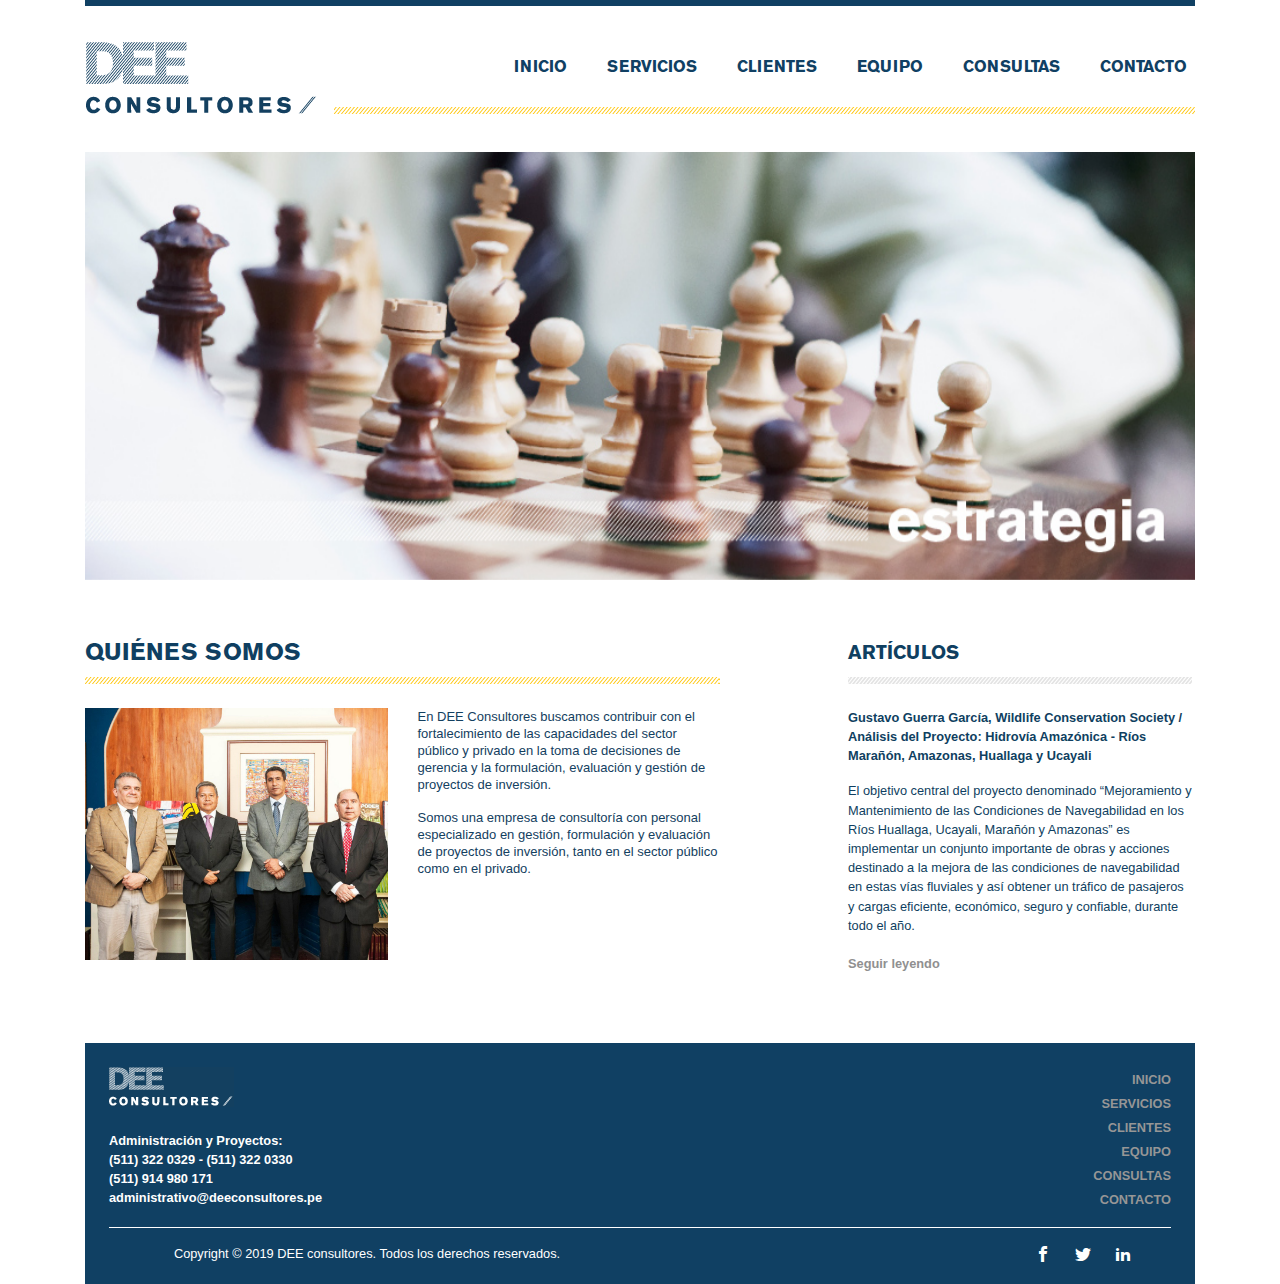
==== index.html @ c91a3153 "Avance 30/11/19" ====
<!DOCTYPE html>
<html lang="en">
<head>
    <meta charset="UTF-8">
    <title>DEE Consultores</title>
    <meta name="viewport" content="width=device-width, initial-scale=1.0">
    <meta name="Description" content="DEE Consultores">
    <meta name="Author" content="Mitchell Rodríguez | @mishrole (mitrodle@gmail.com)">
    <meta name="Copyright" content="Consultores para Decisiones Estratégicas S.A.C.">
    <meta http-equiv="X-UA-Compatible" content="ie=edge">
    <meta http-equiv="cache-contro" content="no-cache">
    <meta http-equiv="expires" content="-1">
    <link rel="stylesheet" href="utilities/bootstrap/css/bootstrap.css">
    <link rel="stylesheet" href="utilities/icomoon/icomoon-style.css">
    <link rel="stylesheet" href="resources/css/style.css">
</head>
<body>

    <div class="container">
        <nav class="navbar navbar-expand-lg navbar-light bg-white">
            <a href="index.html" class="navbar-brand">
                <img src="resources/imagenes/logo-dee.gif" alt="">
            </a>
            <button class="navbar-toggler" type="button" data-toggle="collapse" data-target="#mobileNav" aria-controls="mobileNav" aria-expanded="false" aria-label="Toggle navigation">
                <span class="navbar-toggler-icon"></span>
            </button>

            <div class="navbar-collapse collapse nav-dee" id="mobileNav">
                <ul class="navbar-nav ul-nav-dee">
                    <li class="nav-item"><a href="index.html" class="nav-link">INICIO</a></li>
                    <li class="nav-item"><a href="servicios.html" class="nav-link">SERVICIOS</a></li>
                    <li class="nav-item"><a href="clientes.html" class="nav-link">CLIENTES</a></li>
                    <li class="nav-item"><a href="equipo.html" class="nav-link">EQUIPO</a></li>
                    <li class="nav-item"><a href="consultas.html" class="nav-link">CONSULTAS</a></li>
                    <li class="nav-item"><a href="contacto.html" class="nav-link">CONTACTO</a></li>
                </ul>
            </div>
        </nav>

        <div id="container-carousel" class="carousel slide" data-ride="carousel" data-interval="3800">
            <div class="carousel-inner">
                <div class="carousel-item active">
                    <img class="d-block w-100" src="resources/imagenes/home1.jpg" alt="DEE Consultores - Estrategia">
                </div>
                <div class="carousel-item">
                    <img class="d-block w-100" src="resources/imagenes/home2.jpg" alt="DEE Consultores - Conocimiento">
                </div>
                <div class="carousel-item">
                    <img class="d-block w-100" src="resources/imagenes/home3.jpg" alt="DEE Consultores - Precisión">
                </div>
            </div>
        </div>

        <div class="home-content">
            <div class="row">
                <div class="col-md-7 d-none d-lg-block">
                    <h2 class="azul">QUIÉNES SOMOS</h2>
                    <div class="row home-content-container">
                        <div class="col-lg-6">
                            <img src="resources/imagenes/grupo.jpg" alt="" width="100%">
                        </div>
                        <div class="col-lg-6">
                            <p class="home-text">En DEE Consultores buscamos contribuir con el fortalecimiento de las capacidades del sector público y privado en la toma de decisiones de gerencia y la formulación, evaluación y gestión de proyectos de inversión.</p>
                            <p class="home-text">Somos una empresa de consultoría con personal especializado en gestión, formulación y evaluación de proyectos de inversión, tanto en el sector público como en el privado.</p>
                        </div>
                    </div>
    
                </div>
                <div class="col-sm-12 col-lg-4 article-container offset-lg-1">
                    <h3>ARTÍCULOS</h3>
                    <div class="row home-content-container">
                        <div class="col-sm-12">
                            <div class="article-title">
                                <p class="article-text-title">Gustavo Guerra García, Wildlife Conservation Society / Análisis del Proyecto: Hidrovía Amazónica - Ríos Marañón, Amazonas, Huallaga y Ucayali</p>
                            </div>
                            <div class="article-content">
                                <p class="article-text-abstract">El objetivo central del proyecto denominado “Mejoramiento y Mantenimiento de las Condiciones de Navegabilidad en los Ríos Huallaga, Ucayali, Marañón y Amazonas” es implementar un conjunto importante de obras y acciones destinado a la mejora de las condiciones de navegabilidad en estas vías fluviales y así obtener un tráfico de pasajeros y cargas eficiente, económico, seguro y confiable, durante todo el año.</p>
                                <a href="/" class="article-link">Seguir leyendo</a>
                            </div>
                        </div>
                    </div>
                </div>     
            </div>
        </div>
    
    </div>

    <div class="footer">
        <div class="container">
            <div class="footer-container">
                <div class="row">
                    <div class="col-7 d-none d-sm-block">
                        <img src="resources/imagenes/logo-dee-2.gif" alt="">
                        <br>
                        <br>
                        <p class="footer-text">Administración y Proyectos: <br> (511) 322 0329 - (511) 322 0330 <br> (511) 914 980 171 <br> administrativo@deeconsultores.pe</p>
                    </div>
                    <div class="col-sm-12 d-block d-sm-none">
                            <img src="resources/imagenes/logo-dee-2.gif" alt="">
                            <br>
                            <br>
                            <p class="footer-text">Administración y Proyectos: <br> (511) 322 0329 - (511) 322 0330 <br> (511) 914 980 171 <br> administrativo@deeconsultores.pe</p>
                        </div>
                    <div class="col-4 offset-1 d-none d-md-block">
                        <ul class="footer-list">
                            <li><a href="index.html">INICIO</a></li>
                            <li><a href="servicios.html">SERVICIOS</a></li>
                            <li><a href="clientes.html">CLIENTES</a></li>
                            <li><a href="equipo.html">EQUIPO</a></li>
                            <li><a href="consultas.html">CONSULTAS</a></li>
                            <li><a href="contacto.html">CONTACTO</a></li>
                        </ul>
                    </div>
                    <div class="col-sm-12">
                        <div class="container separator"></div>
                    </div>
                    <div class="col-sm-12 col-lg-6">
                        <p class="copyright"> Copyright © 2019 DEE consultores. Todos los derechos reservados. </p>
                    </div>
                    <div class="col-lg-6 d-none d-lg-block footer-social-container">
                        <ul class="d-none d-lg-block footer-social-list">
                            <li><a href="https://www.facebook.com/deeconsultoresestrategicos" class="icon-facebook"></a></li>
                            <li><a href="https://twitter.com/deeconsultores" class="icon-twitter"></a></li>
                            <li><a href="https://www.linkedin.com/company/deeconsultores" class="icon-linkedin2"></a></li>
                        </ul>
                    </div>
                </div>
            </div>
        </div>
    </div>

    <script src="utilities/jquery/jquery-3.4.1.slim.min.js"></script>
    <script src="utilities/bootstrap/js/bootstrap.min.js"></script>
    <script src="resources/js/main.js"></script>
</body>
</html>
---- utilities/icomoon/icomoon-style.css ----
@font-face {
  font-family: 'icomoon';
  src:  url('fonts/icomoon.eot?kik0g');
  src:  url('fonts/icomoon.eot?kik0g#iefix') format('embedded-opentype'),
    url('fonts/icomoon.ttf?kik0g') format('truetype'),
    url('fonts/icomoon.woff?kik0g') format('woff'),
    url('fonts/icomoon.svg?kik0g#icomoon') format('svg');
  font-weight: normal;
  font-style: normal;
  font-display: block;
}

[class^="icon-"], [class*=" icon-"] {
  /* use !important to prevent issues with browser extensions that change fonts */
  font-family: 'icomoon' !important;
  speak: none;
  font-style: normal;
  font-weight: normal;
  font-variant: normal;
  text-transform: none;
  line-height: 1;

  /* Better Font Rendering =========== */
  -webkit-font-smoothing: antialiased;
  -moz-osx-font-smoothing: grayscale;
}

.icon-facebook:before {
  content: "\ea90";
}
.icon-twitter:before {
  content: "\ea96";
}
.icon-linkedin2:before {
  content: "\eaca";
}
---- resources/css/style.css ----
/*body {
    background: url(../imagenes//fondo.gif) repeat;
}*/

.btn-primary {
    background-color: #134060 !important;
    border: 1px solid #1779A4;
}

.container {
    background: #FFFFFF;
}

/*  HEADER */

.navbar {
    border-top: 6px solid #104063;
    padding: 31px 0 33px 0;
}

.nav-dee {
    background: url(../imagenes/franja-amarillo.gif) repeat-x bottom left;
}

.ul-nav-dee {
    padding: 11px 0 30px;
    margin-left: auto;
    white-space: nowrap;
}

.navbar-light .navbar-nav .nav-link {
    font-family: 'titulo-bold';
    color: #104063;
    line-height: 25px;
}

/*  CONTENT */

h2 {
    font-family: 'titulo-bold';
    line-height: 36px;
    padding-bottom: 3rem;
    font-size: 1.5rem;
    background: url(../imagenes/franja-amarillo.gif) repeat-x bottom left;
    height: 1rem;
}

h2.azul {
    color: #0F3F61;
}

h2.amarillo {
    color: #FFC800;
}

h3 {
    font-family: 'titulo-bold';
    color: #0F3F61;
    line-height: 36px;
    padding-bottom: 3rem;
    font-size: 1.2rem;
    background: url(../imagenes/franja-gris-2.jpg) repeat-x bottom left;
    height: 1rem;
}

/*  HOME */

.home-content,
.services-content,
.customers-content,
.team-content,
.contact-content {
    margin-top: 3.5rem;
}

.home-content-container,
.services-content-container,
.customers-content-container,
.team-content-container,
.contact-content-container {
    margin-top: 1.5rem;
}

.home-text {
    font-size: 13px;
    line-height: 17px;
    color: #134060;
}

.article-container,
.customer-container {
    padding: 0px 18px 12px;
}

.article-text-title, .article-text-abstract {
    font-size: 0.8rem;
    color: #0F3F61;
}

.article-text-title {
    font-weight: bold;
}

.article-link {
    font-weight: bold;
    color: #909090;
    font-size: 0.8rem;
}

.article-link:hover {
    color: #0F3F61;
}

/*  SERVICES */

.table-services {
    margin-top: 1.5rem;
}

/*  CLIENTES */

.customers-text {
    padding-bottom: 1.5rem;
    border-bottom: 1px solid #cccccc;
}

/*  FOOTER  */

.footer-container {
    background: #104063;
    padding: 1.5rem 1.5rem 0 1.5rem;
}

.footer {
    margin-top: 3.5rem;
}

.footer-text {
    color: #FFFFFF;
    font-size: 0.8rem;
    font-weight: bold;
}

.footer-list {
    list-style: none;
    text-align: right;
}

.footer-list li a {
    color: #969696;
    font-weight: bold;
    font-size: 0.8rem;
}

.footer-list li a:hover {
    color: #FFFFFF;
    text-decoration: none;
}

.footer-social-container {
    display: flex !important;
    flex-basis: auto;
    flex-grow: 1;
    align-items: center;
}

ul.footer-social-list {
    flex-direction: row !important;
    list-style: none;
    margin-left: auto;
    white-space: nowrap;
    padding-right: 1rem;
}

.footer-social-list li {
    float: left;
    padding-right: 1.5rem;
}

.footer-social-list li a {
    color: #FFFFFF;
}

.footer-social-list li a:hover {
    color: #FFC800;
    text-decoration: none;
}

.separator {
    border-top: 1px solid #FFFFFF;
    margin-bottom: 1rem;
}

.copyright {
    color: #FFFFFF;
    font-size: 0.8rem;
    text-align: center;
}

/*  QUERIES */

@media (min-width: 320px) {
    .navbar-nav {
        text-align: right;
    }

    .nav-link {
        font-size: 13px;
    }

    .navbar-brand img {
        width: 10rem;
    }
    h2 {
        font-size: 1.2rem;
    }
}

@media (min-width: 992px) {
    .nav-dee {
        height: 71px;
    }

    .nav-link {
        font-size: 15px;
    }

    .nav-link:hover {
        color: #FFC800 !important;
        background: url("../imagenes/bullet-nav.gif") no-repeat right;
        padding-right: 20px !important;
    }

    .navbar-brand img {
        width: 100%;
    }

    h2 {
        font-size: 1.4rem;
    }
}

@media (min-width: 1200px) {
    li.nav-item {
        margin-left: 1.5rem !important;
    }

    .nav-link {
        font-size: 16px;
    }

    h2 {
        font-size: 1.5rem;
    }
}

@font-face {
    font-family: 'helvetica-bold';
    src: url('../../utilities/fonts/Helvetica-Bold.ttf') format('truetype');
    src: url('fonts/Helvetica-Bold.otf') format('opentype');
    font-weight: normal;
    font-style: normal;
   }
   @font-face {
    font-family: 'titulo-roman';
    src: url('../../utilities/fonts/Akzidenz-Grotesk-Roman.ttf') format('truetype');
    font-weight: normal;
    font-style: normal;
   }
   @font-face {
    font-family: 'titulo-bold';
    src: url('../../utilities/fonts/Berthold-Akzidenz-Grotesk-BE-Bold.ttf') format('truetype');
    src: url('../../utilities/fonts/AkzidenzGroteskBE-Bold.otf') format('opentype');
    font-style: normal;
   }
   @font-face {
    font-family: 'texto-light';
    src: url('../../utilities/fonts/Berthold-Akzidenz-Grotesk-BE-Light.ttf') format('truetype');
    font-style: normal;
   }
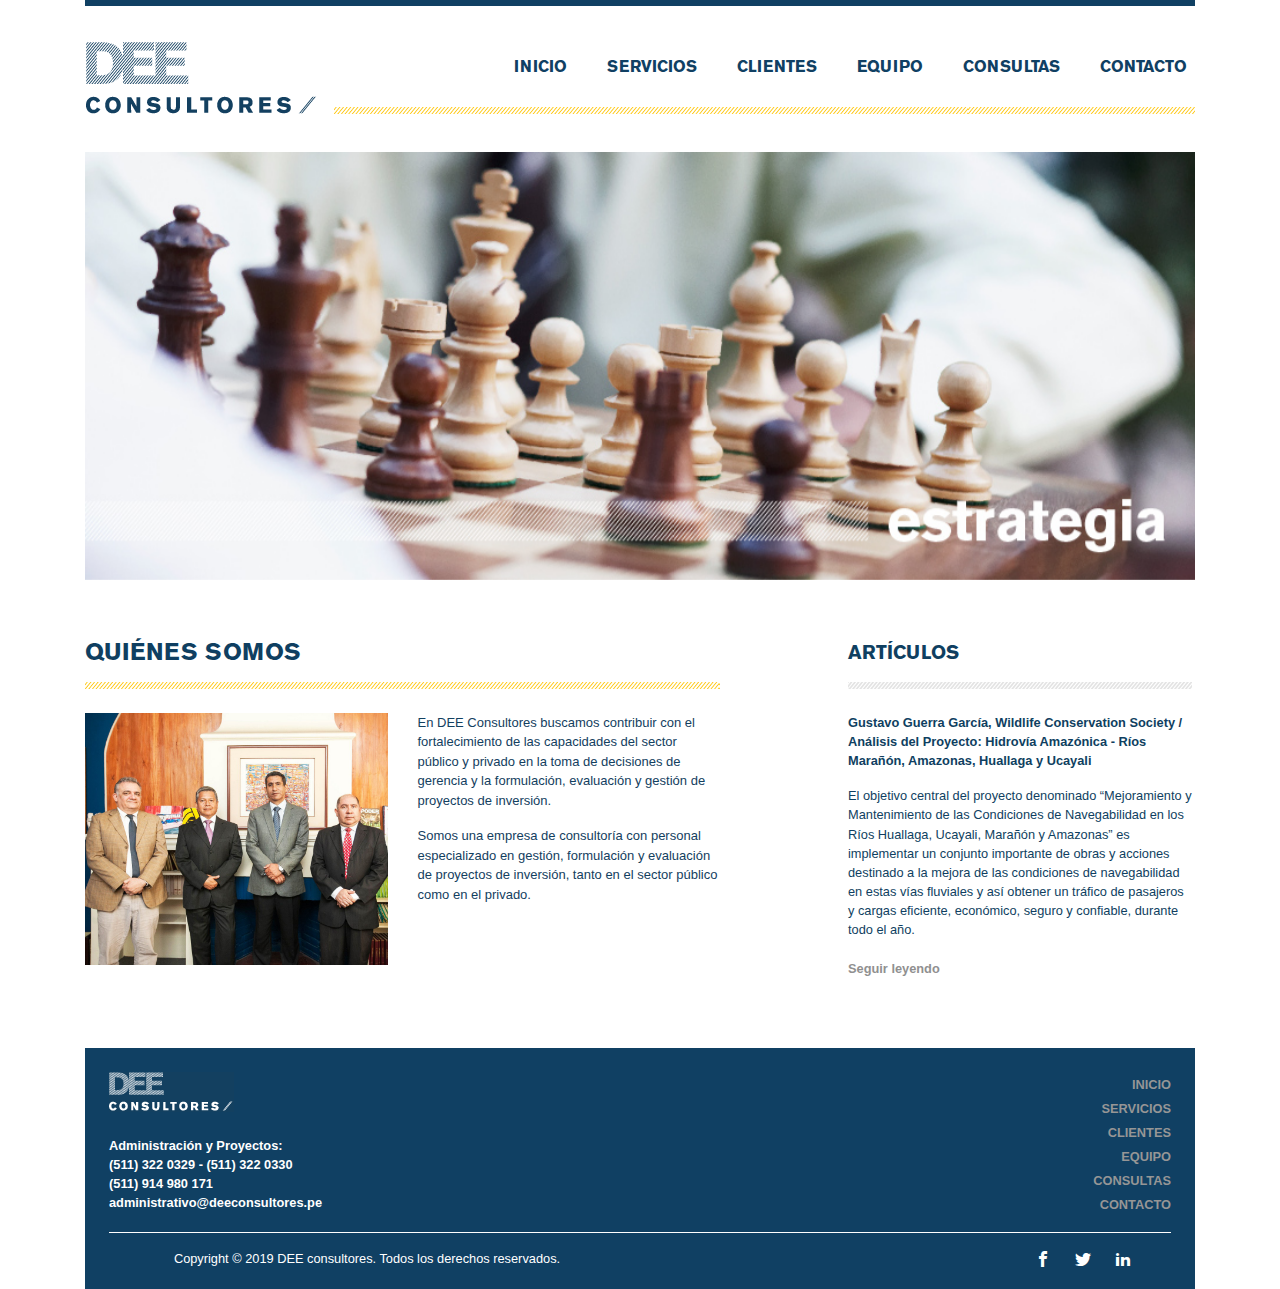
==== commit 3e089a50: "Implementación de Equipo - Desktop" ====
--- a/index.html
+++ b/index.html
@@ -67,7 +67,7 @@
     
                 </div>
                 <div class="col-sm-12 col-lg-4 article-container offset-lg-1">
-                    <h3>ARTÍCULOS</h3>
+                    <h3 class="franja-gris">ARTÍCULOS</h3>
                     <div class="row home-content-container">
                         <div class="col-sm-12">
                             <div class="article-title">
--- a/utilities/icomoon/icomoon-style.css
+++ b/utilities/icomoon/icomoon-style.css
@@ -1,10 +1,10 @@
 @font-face {
   font-family: 'icomoon';
-  src:  url('fonts/icomoon.eot?kik0g');
-  src:  url('fonts/icomoon.eot?kik0g#iefix') format('embedded-opentype'),
-    url('fonts/icomoon.ttf?kik0g') format('truetype'),
-    url('fonts/icomoon.woff?kik0g') format('woff'),
-    url('fonts/icomoon.svg?kik0g#icomoon') format('svg');
+  src:  url('fonts/icomoon.eot?btbv0v');
+  src:  url('fonts/icomoon.eot?btbv0v#iefix') format('embedded-opentype'),
+    url('fonts/icomoon.ttf?btbv0v') format('truetype'),
+    url('fonts/icomoon.woff?btbv0v') format('woff'),
+    url('fonts/icomoon.svg?btbv0v#icomoon') format('svg');
   font-weight: normal;
   font-style: normal;
   font-display: block;
@@ -25,6 +25,15 @@
   -moz-osx-font-smoothing: grayscale;
 }
 
+.icon-plus:before {
+  content: "\ea0a";
+}
+.icon-minus:before {
+  content: "\ea0b";
+}
+.icon-cross:before {
+  content: "\ea0f";
+}
 .icon-facebook:before {
   content: "\ea90";
 }
--- a/resources/css/style.css
+++ b/resources/css/style.css
@@ -9,6 +9,19 @@
 
 .container {
     background: #FFFFFF;
+}
+
+.bg-dee {
+    background-color: #134060 !important;
+    margin-bottom: 1rem;
+}
+
+.wrapper-desktop-text {
+    padding: 0.6rem;
+}
+
+.text-underline {
+    text-decoration: underline;
 }
 
 /*  HEADER */
@@ -39,7 +52,7 @@
 h2 {
     font-family: 'titulo-bold';
     line-height: 36px;
-    padding-bottom: 3rem;
+    padding-bottom: 3.3rem;
     font-size: 1.5rem;
     background: url(../imagenes/franja-amarillo.gif) repeat-x bottom left;
     height: 1rem;
@@ -53,13 +66,29 @@
     color: #FFC800;
 }
 
+.franja-amarillo {
+    background: url(../imagenes/franja-amarillo.gif) repeat-x bottom left;
+}
+
+.franja-gris {
+    background: url(../imagenes/franja-gris-2.jpg) repeat-x bottom left;
+}
+
+.franja-gris-up {
+    background: url(../imagenes/franja-gris-2.jpg) repeat-x top left;
+}
+
 h3 {
     font-family: 'titulo-bold';
     color: #0F3F61;
     line-height: 36px;
-    padding-bottom: 3rem;
+    padding-bottom: 3.3rem;
     font-size: 1.2rem;
-    background: url(../imagenes/franja-gris-2.jpg) repeat-x bottom left;
+    height: 1rem;
+}
+
+h4 {
+    padding-bottom: 1rem;
     height: 1rem;
 }
 
@@ -83,7 +112,7 @@
 
 .home-text {
     font-size: 13px;
-    line-height: 17px;
+    /*line-height: 17px;*/
     color: #134060;
 }
 
@@ -115,13 +144,126 @@
 
 .table-services {
     margin-top: 1.5rem;
+    font-size: 0.8rem;
+    color: #0F3F61;
+}
+
+tbody {
+    background: url(../imagenes/franja-gris-2.jpg) repeat-x top left;
+}
+
+.table th, .table td {
+    vertical-align: middle;
+}
+
+.table tbody {
+    background-color: #E3E3E3;
+}
+
+.table thead {
+    background-color: #C9C9C9;
+    text-align: center;
+}
+
+.table-bordered th, .table-bordered td {
+    border-top: 1.5px solid #FFFFFF;
+    border-bottom: 1.5px solid #FFFFFF;
+}
+
+.table-bordered thead th {
+    border: 1px solid #C9C9C9;
+    /*border-right: 1px solid #C9C9C9;
+    border: none;*/
+}
+
+.services-list {
+    list-style: none;
+    padding-left: 0;
+    margin-top: 1.8rem;
+}
+
+.services-text, .services-list a {
+    font-size: 0.8rem;
+    color: #134060;
+}
+
+.services-text {
+    padding: 0.375rem 0;
+}
+
+.services-list a  {
+    font-weight: bold;
+    text-align: left;
+    padding: 0.25rem 0;
+}
+
+.btn-link {
+    color: #0F3F61;
+    text-decoration: none;
+}
+
+.btn-link:hover, .btn-link:focus {
+    text-decoration: none;
+}
+
+.btn-link-services {
+    text-align: left;
 }
 
 /*  CLIENTES */
 
 .customers-text {
     padding-bottom: 1.5rem;
-    border-bottom: 1px solid #cccccc;
+    /*border-bottom: 1px solid #cccccc;*/
+    border-bottom: 1px solid #FFC800;
+}
+
+/*  EQUIPO */
+
+.team-side-text {
+    padding-bottom: 1.5rem;
+    /*border-bottom: 1px solid #cccccc;*/
+    border-bottom: 1px solid #FFC800;
+}
+
+.team-list {
+    list-style: none;
+    padding-left: 0;
+    margin-top: 1.8rem;
+    padding-bottom: 1.5rem;
+}
+
+.team-list a  {
+    font-weight: bold;
+    text-align: left;
+    padding: 0.25rem 0;
+}
+
+.team-text {
+    padding: 0.375rem 0;
+}
+
+.team-text, .team-list a {
+    font-size: 0.8rem;
+    color: #134060;
+}
+
+.wrapper-team-image {
+    padding-top: 4.2rem;
+}
+
+.wrapper-desktop-team {
+    padding-top: 0;
+    background-color: #ebebeb;
+}
+
+.team-mail {
+    font-size: 0.8rem;
+    color: #134060;
+}
+
+.wrapper-desktop-team p.wrapper-desktop-text {
+    padding-left: 1rem;
 }
 
 /*  FOOTER  */
@@ -253,6 +395,8 @@
         font-size: 1.5rem;
     }
 }
+
+/*  FONT FACE */
 
 @font-face {
     font-family: 'helvetica-bold';
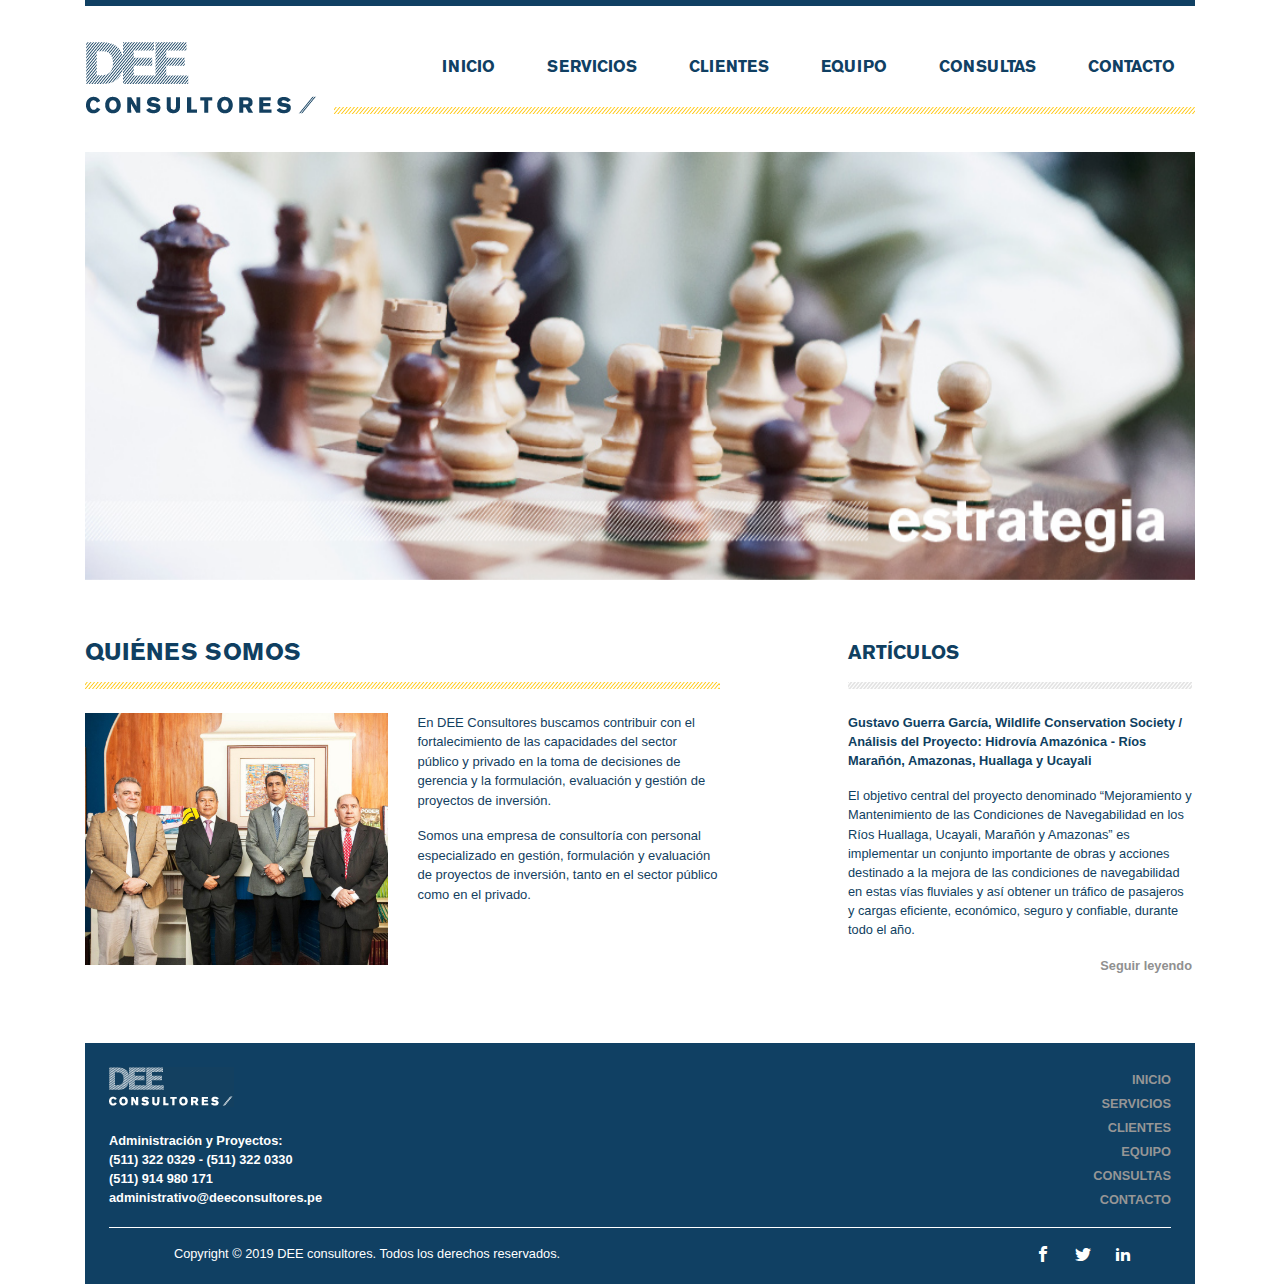
==== commit de0cb11c: "Implementación de mapa - Contacto" ====
--- a/index.html
+++ b/index.html
@@ -31,7 +31,7 @@
                     <li class="nav-item"><a href="servicios.html" class="nav-link">SERVICIOS</a></li>
                     <li class="nav-item"><a href="clientes.html" class="nav-link">CLIENTES</a></li>
                     <li class="nav-item"><a href="equipo.html" class="nav-link">EQUIPO</a></li>
-                    <li class="nav-item"><a href="consultas.html" class="nav-link">CONSULTAS</a></li>
+                    <li class="nav-item d-none d-lg-block"><a href="consultas.html" class="nav-link">CONSULTAS</a></li>
                     <li class="nav-item"><a href="contacto.html" class="nav-link">CONTACTO</a></li>
                 </ul>
             </div>
@@ -75,7 +75,7 @@
                             </div>
                             <div class="article-content">
                                 <p class="article-text-abstract">El objetivo central del proyecto denominado “Mejoramiento y Mantenimiento de las Condiciones de Navegabilidad en los Ríos Huallaga, Ucayali, Marañón y Amazonas” es implementar un conjunto importante de obras y acciones destinado a la mejora de las condiciones de navegabilidad en estas vías fluviales y así obtener un tráfico de pasajeros y cargas eficiente, económico, seguro y confiable, durante todo el año.</p>
-                                <a href="/" class="article-link">Seguir leyendo</a>
+                                <a href="articulos.html" class="article-link">Seguir leyendo</a>
                             </div>
                         </div>
                     </div>
@@ -93,13 +93,13 @@
                         <img src="resources/imagenes/logo-dee-2.gif" alt="">
                         <br>
                         <br>
-                        <p class="footer-text">Administración y Proyectos: <br> (511) 322 0329 - (511) 322 0330 <br> (511) 914 980 171 <br> administrativo@deeconsultores.pe</p>
+                        <p class="footer-text">Administración y Proyectos: <br> (511) 322 0329 - (511) 322 0330 <br> (511) 914 980 171 <br> <a class="contact-mail" href="mailto:administrativo@deeconsultores.pe">administrativo@deeconsultores.pe</a></p>
                     </div>
                     <div class="col-sm-12 d-block d-sm-none">
                             <img src="resources/imagenes/logo-dee-2.gif" alt="">
                             <br>
                             <br>
-                            <p class="footer-text">Administración y Proyectos: <br> (511) 322 0329 - (511) 322 0330 <br> (511) 914 980 171 <br> administrativo@deeconsultores.pe</p>
+                            <p class="footer-text">Administración y Proyectos: <br> (511) 322 0329 - (511) 322 0330 <br> (511) 914 980 171 <br> <a class="contact-mail" href="mailto:administrativo@deeconsultores.pe">administrativo@deeconsultores.pe</a></p>
                         </div>
                     <div class="col-4 offset-1 d-none d-md-block">
                         <ul class="footer-list">
@@ -107,7 +107,7 @@
                             <li><a href="servicios.html">SERVICIOS</a></li>
                             <li><a href="clientes.html">CLIENTES</a></li>
                             <li><a href="equipo.html">EQUIPO</a></li>
-                            <li><a href="consultas.html">CONSULTAS</a></li>
+                            <li class="d-none d-lg-block"><a href="consultas.html">CONSULTAS</a></li>
                             <li><a href="contacto.html">CONTACTO</a></li>
                         </ul>
                     </div>
--- a/utilities/icomoon/icomoon-style.css
+++ b/utilities/icomoon/icomoon-style.css
@@ -1,10 +1,10 @@
 @font-face {
   font-family: 'icomoon';
-  src:  url('fonts/icomoon.eot?btbv0v');
-  src:  url('fonts/icomoon.eot?btbv0v#iefix') format('embedded-opentype'),
-    url('fonts/icomoon.ttf?btbv0v') format('truetype'),
-    url('fonts/icomoon.woff?btbv0v') format('woff'),
-    url('fonts/icomoon.svg?btbv0v#icomoon') format('svg');
+  src:  url('fonts/icomoon.eot?izj19e');
+  src:  url('fonts/icomoon.eot?izj19e#iefix') format('embedded-opentype'),
+    url('fonts/icomoon.ttf?izj19e') format('truetype'),
+    url('fonts/icomoon.woff?izj19e') format('woff'),
+    url('fonts/icomoon.svg?izj19e#icomoon') format('svg');
   font-weight: normal;
   font-style: normal;
   font-display: block;
@@ -25,6 +25,9 @@
   -moz-osx-font-smoothing: grayscale;
 }
 
+.icon-map2:before {
+  content: "\e94c";
+}
 .icon-plus:before {
   content: "\ea0a";
 }
--- a/resources/css/style.css
+++ b/resources/css/style.css
@@ -45,6 +45,7 @@
     font-family: 'titulo-bold';
     color: #104063;
     line-height: 25px;
+    padding-right: 20px !important;
 }
 
 /*  CONTENT */
@@ -98,7 +99,8 @@
 .services-content,
 .customers-content,
 .team-content,
-.contact-content {
+.contact-content,
+.articles-content {
     margin-top: 3.5rem;
 }
 
@@ -106,7 +108,8 @@
 .services-content-container,
 .customers-content-container,
 .team-content-container,
-.contact-content-container {
+.contact-content-container,
+.articles-content-container {
     margin-top: 1.5rem;
 }
 
@@ -134,6 +137,7 @@
     font-weight: bold;
     color: #909090;
     font-size: 0.8rem;
+    float: right;
 }
 
 .article-link:hover {
@@ -176,13 +180,14 @@
     border: none;*/
 }
 
-.services-list {
+.services-list,
+.articles-list {
     list-style: none;
     padding-left: 0;
     margin-top: 1.8rem;
 }
 
-.services-text, .services-list a {
+.services-text, .services-list a, .articles-list a {
     font-size: 0.8rem;
     color: #134060;
 }
@@ -191,7 +196,8 @@
     padding: 0.375rem 0;
 }
 
-.services-list a  {
+.services-list a,
+.articles-list a  {
     font-weight: bold;
     text-align: left;
     padding: 0.25rem 0;
@@ -208,6 +214,30 @@
 
 .btn-link-services {
     text-align: left;
+}
+
+/*  ARTÍCULOS */
+
+.articles-list {
+    margin-top: 0 !important;
+    padding: 0.375rem 0;;
+}
+
+.articles-text {
+    font-size: 0.8rem;
+    color: #134060;
+    padding: 0.375rem 0;
+}
+
+.articles-pdf {
+    float: right;
+    padding-bottom: 1rem;
+}
+
+.card-articles-mobile {
+    border-top: none;
+    border-right: none;
+    border-left: none;
 }
 
 /*  CLIENTES */
@@ -249,7 +279,7 @@
 }
 
 .wrapper-team-image {
-    padding-top: 4.2rem;
+    padding-top: 4.3rem;
 }
 
 .wrapper-desktop-team {
@@ -264,6 +294,58 @@
 
 .wrapper-desktop-team p.wrapper-desktop-text {
     padding-left: 1rem;
+}
+
+.team-text-mobile {
+    padding-bottom: 2rem;
+}
+
+.card.card-team-mobile[data-clickable=true] {
+    cursor: pointer;
+}
+
+.card-team-mobile,
+.card-articles-mobile {
+    margin-top: 0;
+    margin-bottom: 2rem;
+}
+
+.card.card-team-mobile {
+    border: none;
+}
+
+.card-team-mobile .card-body {
+    background-color: #E3E3E3;
+    border: 1px solid rgba(0, 0, 0, 0.125);
+}
+
+.modal {
+    padding-right: 0 !important;
+}
+
+/*  CONTACTO */
+
+.contact-text {
+    font-weight: normal !important;
+    padding-bottom: 1.5rem;
+    border-bottom: 1px solid #FFC800;
+}
+
+.contact-link {
+    color: #909090;
+    font-size: 0.8rem;
+}
+
+.contact-link:hover {
+    color: #0F3F61;
+}
+
+.contact-mail {
+    color: #FFFFFF;
+}
+
+.contact-mail:hover {
+    color: #FFFFFF;
 }
 
 /*  FOOTER  */
@@ -355,6 +437,21 @@
     }
     h2 {
         font-size: 1.2rem;
+    }
+}
+
+@media (min-width: 576px) {
+    .map-dialog {
+        max-width: 800px;
+    }
+}
+
+@media (min-width: 768px) {
+    .card.card-team-mobile:nth-child(n)
+    /*,
+    .card.card-team-mobile:nth-child(5)*/ {
+        margin-left: 1.85rem;
+        margin-right: 1.85rem;
     }
 }
 
